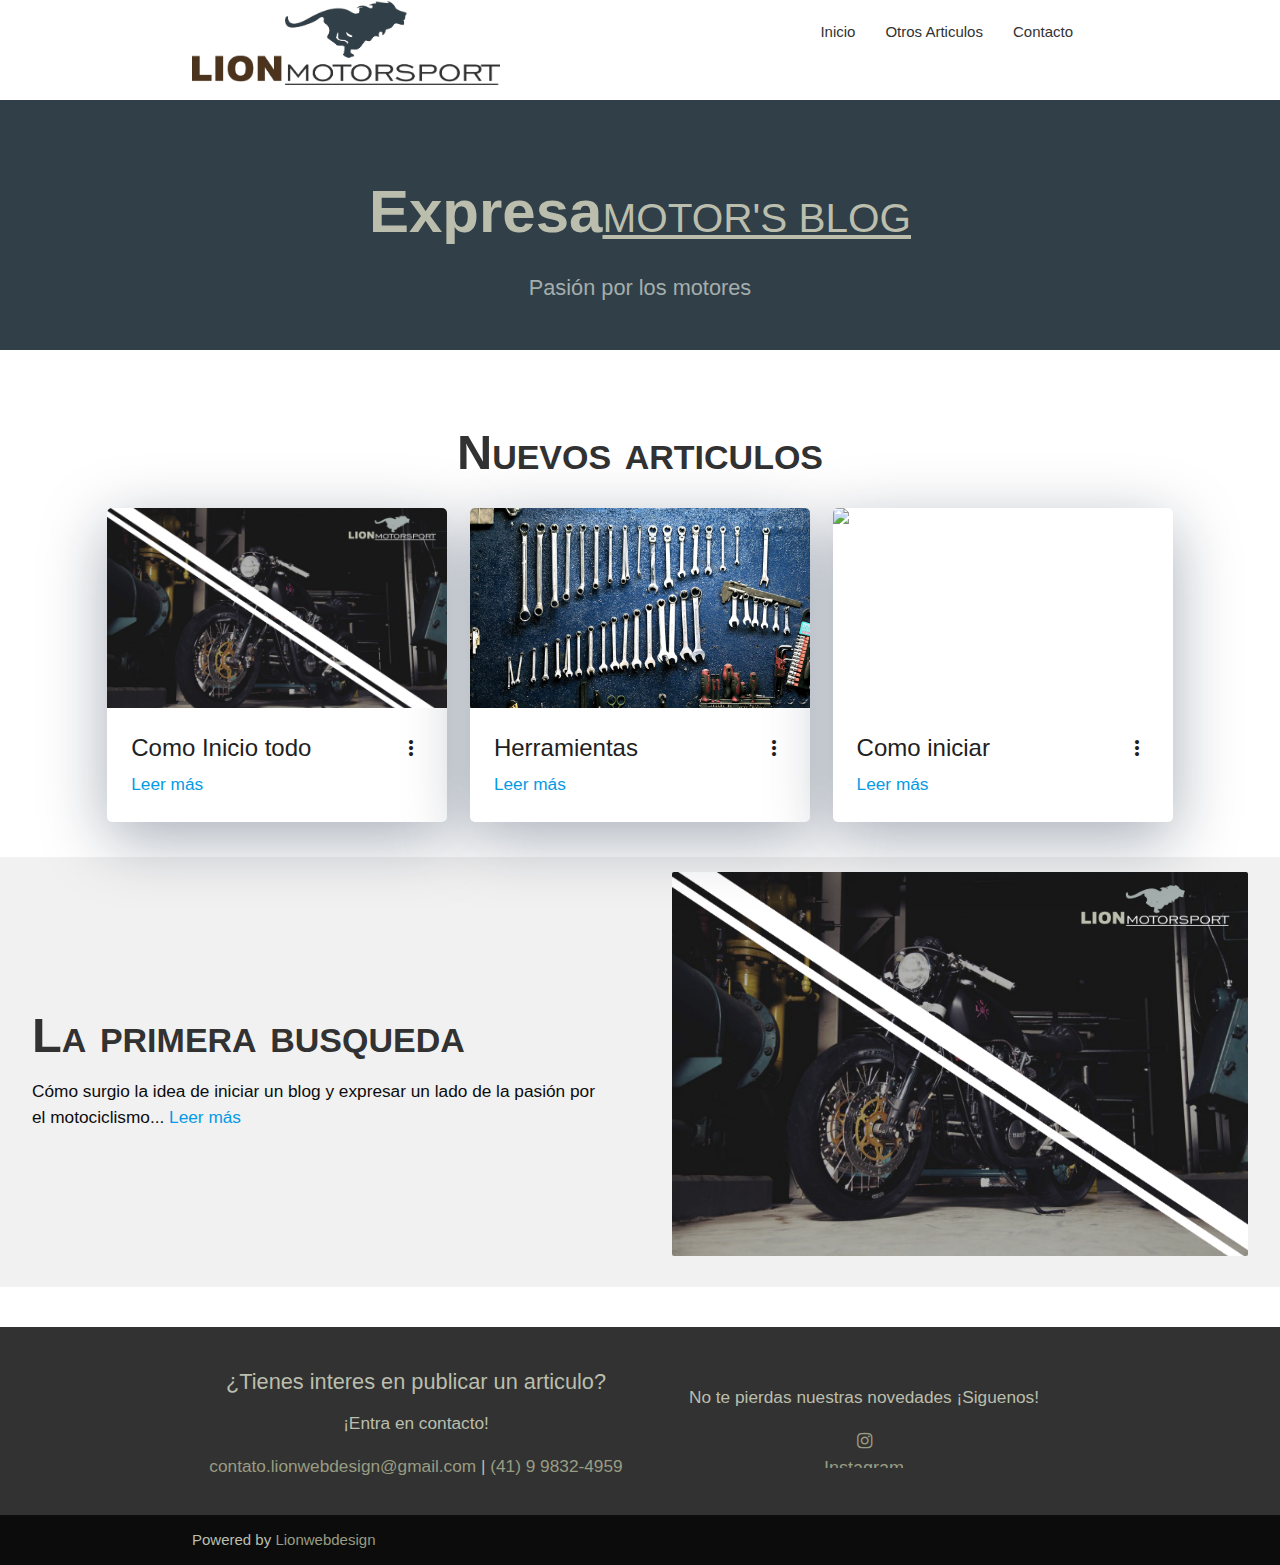
==== index.html @ 32d815eb "Primer articulo publicado" ====
<!DOCTYPE html>
<html lang="es">

<head>
  <meta charset="UTF-8">
  <meta name="viewport" content="width=device-width, initial-scale=1.0">
  <title>Lionmotorsport | Lionwedesign</title>
  <!-- Estilo -->
  <link rel="stylesheet" href="./style/style-home.css">
  <!-- Compiled and minified CSS -->
  <link rel="stylesheet" href="https://cdnjs.cloudflare.com/ajax/libs/materialize/1.0.0/css/materialize.min.css">
  <!-- Material Icons -->
  <link href="https://fonts.googleapis.com/icon?family=Material+Icons" rel="stylesheet" />
  <!-- Awesome fonts -->
  <link rel="stylesheet" href="https://cdnjs.cloudflare.com/ajax/libs/font-awesome/4.7.0/css/font-awesome.min.css" />
  <link rel="shortcut icon" href="./media/favicon-2.png" type="image/x-icon">

</head>

<body>
  <header class="navbar-fixed" id="header">
    <nav class="" role="navigation" id="nav-bar">
      <div class="nav-wrapper container">
        <!-- <div class="brand-logo"> -->
        <a class="brand-logo" id="" href="#" class="brand-logo">
          <img src="./media/logo-principal.png" class="img-logo responsive-img" id="header-img" />
        </a>

        <!-- </div> -->

        <!-- ---Desktop navbar--- -->
        <ul class="right hide-on-med-and-down">
          <li>
            <a class="boton-menu" href="./index.html">Inicio</a>
          </li>
          <li>
            <a class="boton-menu" href="./otros-articulos.html">Otros Articulos</a>
          </li>
          <li>
            <a class="boton-menu" href="#contact-us">Contacto</a>
          </li>
        </ul>

        <!-- ---Mobile navbar--- -->
        <ul id="nav-mobile" class="sidenav">
          <li>
            <a href="./index.html">Inicio</a>
          </li>
          <li>
            <a href="./otros-articulos.html">Otros Articulos</a>
          </li>
          <li>
            <a href="#contact-us">Contacto</a>
          </li>
        </ul>
        <a href="#" data-target="nav-mobile" class="sidenav-trigger"><i class="material-icons">menu</i></a>
      </div>
    </nav>
  </header>

  <section class="row entrada-principal">
    <div class="container center">
      <h1 class="titulo">Expresa<span>MOTOR'S BLOG</span></h1>
      <h4 class="texto">Pasión por los motores</h4>
    </div>
  </section>

  <section class="row publicidad">
    <div class="container"></div>
  </section>

  <main>

    <section class="row nuevos-articulos">

      <div class="container center texto-nuevos-articulos">
        <h2 class="titulo">Nuevos articulos</h2>
      </div>

      <div class="articulos-grid container">

        <div class="card-articulo col s12 m4 l4">
          <div class="card">
            <div class="card-image waves-effect waves-block waves-light">
              <img class="activator"
                src="./media/articulo destacado.png">
            </div>
            <div class="card-content">
              <span class="card-title activator grey-text text-darken-4">Como Inicio todo<i
                  class="material-icons right">more_vert</i></span>
              <p><a href="./articulos/la-primera-busqueda.html">Leer más</a></p>
            </div>
            <div class="card-reveal">
              <span class="card-title grey-text text-darken-4">La primera busqueda<i
                  class="material-icons right">close</i></span>
              <p>Cómo surgio la idea de iniciar un blog y expresar un lado de la pasión por el motociclismo</p>
            </div>
          </div>
        </div>

        <div class="card-articulo col s12 m4 l4">
          <div class="card">
            <div class="card-image waves-effect waves-block waves-light">
              <img class="activator" src="./media/set-of-tool-wrench-162553.jpg">
            </div>
            <div class="card-content">
              <span class="card-title activator grey-text text-darken-4">Herramientas<i
                  class="material-icons right">more_vert</i></span>
              <p><a href="#">Leer más</a></p>
            </div>
            <div class="card-reveal">
              <span class="card-title grey-text text-darken-4">Que herramientas utilizar<i
                  class="material-icons right">close</i></span>
              <p>Proximamente</p>
            </div>
          </div>
        </div>

        <div class="card-articulo col s12 m4 l4">
          <div class="card">
            <div class="card-image waves-effect waves-block waves-light">
              <img class="activator" src="./media/cafe-racer-frame-garage-making-1599.jpg">
            </div>
            <div class="card-content">
              <span class="card-title activator grey-text text-darken-4">Como iniciar<i
                  class="material-icons right">more_vert</i></span>
              <p><a href="#">Leer más</a></p>
            </div>
            <div class="card-reveal">
              <span class="card-title grey-text text-darken-4">Como elegir la base ideal<i
                  class="material-icons right">close</i></span>
              <p>Proximamente</p>
            </div>
          </div>
        </div>
      </div>
    </section>

    <section class="row articulos-destaque">

      <!-- <div class="texto-articulos-destaque container center">
          <h2 class="titulo">Articulos destacados</h2>
          <h4 class="texto">Etiam varius metus lacus, nec feugiat turpis ornare ut</h4>
        </div> -->

      <div class="articulos-destaque-grid">

        <div class="articulo-destacado">
          <div class="texto-articulo-destacado">
            <h4 class="titulo">La primera busqueda</h4>
            <p class="texto">Cómo surgio la idea de iniciar un blog y expresar un lado de la pasión por el motociclismo... <a href="./articulos/la-primera-busqueda.html">Leer más</a></p>
          </div>
          <div class="img-articulo-destacado">
            <img class="responsive-img" src="./media/articulo destacado.png" alt="">
          </div>
        </div>

        <!-- <div class="articulo-destacado">
          <div class="img-articulo-destacado hide-on-med-and-down">
            <img class="responsive-img" src="./media/cafe-racer-frame-garage-making-1599.jpg" alt="">
          </div>
          <div class="texto-articulo-destacado">
            <h4 class="titulo">Nam scelerisque, velit vitae facilisis elementum</h4>
            <p class="texto">Aliquam aliquet, risus vitae molestie gravida, turpis tortor consectetur turpis, vitae
              blandit dui libero non mauris... <a href="">Leer más</a></p>
          </div>
          <div class="img-articulo-destacado hide-on-large-only">
            <img class="responsive-img" src="./media/cafe-racer-frame-garage-making-1599.jpg" alt="">
          </div>
        </div> -->
      </div>
    </section>

  </main>

  <section class="row publicidad">
    <div class="container"></div>
  </section>

  <footer class="page-footer teal">
    <div class="container">
      <div class="row" id="contact-us">
        <div class="center">
          <div class="contactanos">
            <h4 class="">¿Tienes interes en publicar un articulo?</h4>
            <p>¡Entra en contacto!</p>
            <ul>
              <li>
                <p><a href="mailto:contacto.lionwebdesign@gmail.com">contato.lionwebdesign@gmail.com</a> | <a href="https://wa.me/5541998324959?text=Ol%C3%A1!"
                    target="_blanck">(41) 9 9832-4959</a></p>
              </li>
            </ul>
          </div>
          <div class="container center links-contacto">
            <!-- <h4 class="">No te pierdas nuestras novedades</h4> -->
            <p>No te pierdas nuestras novedades ¡Siguenos!</p>
            <ul>
              <li><a id="profile-link" href="https://www.instagram.com/expresa.mb/" target="_blank"
                  class=" contact-details"><i class="fa fa-instagram"></i> Instagram</a></li>
            </ul>
          </div>
        </div>

      </div>
    </div>
    <div class="footer-copyright">
      <div class="container">
        Powered by <a class="" href="#">Lionwebdesign</a>
      </div>
    </div>
  </footer>

  <!-- Jqrery     -->
  <script src="https://ajax.googleapis.com/ajax/libs/jquery/3.5.1/jquery.min.js"></script>
  <!-- Compiled and minified JavaScript -->
  <script src="https://cdnjs.cloudflare.com/ajax/libs/materialize/1.0.0/js/materialize.min.js"></script>
  <!-- js  -->
  <script src="./js/js-home.js"></script>
  <!-- Google AdSense -->
  <script data-ad-client="ca-pub-8353996584209904" async
    src="https://pagead2.googlesyndication.com/pagead/js/adsbygoogle.js"></script>

</body>

</html>
---- style/style-home.css ----
.titulo {
  color: #323232;
}

.texto {
  color: #0c0c0c;
}

h1 {
  font-size: 2.85rem !important;
}

h2 {
  font-size: 2rem !important;
}

h3 {
  font-size: 1.65rem !important;
}

h4 {
  font-size: 1.45rem !important;
}

p {
  font-size: 1.15rem !important;
}

@media (max-width: 600px) {
  h1 {
    font-size: 1.8rem !important;
  }
  h2 {
    font-size: 1.8rem !important;
  }
  h3 {
    font-size: 1.5rem !important;
  }
  h4 {
    font-size: 1.25rem !important;
  }
  p {
    font-size: 1rem !important;
  }
}

body {
  display: -webkit-box;
  display: -ms-flexbox;
  display: flex;
  min-height: 100vh;
  -webkit-box-orient: vertical;
  -webkit-box-direction: normal;
      -ms-flex-direction: column;
          flex-direction: column;
}

body .navbar-fixed {
  position: relative;
  height: 100px;
  z-index: 998;
}

body .navbar-fixed nav {
  background-color: white;
  -webkit-box-shadow: none;
          box-shadow: none;
  height: 100px;
}

body .navbar-fixed nav a.brand-logo {
  max-width: 308px;
  height: auto;
}

body .navbar-fixed nav a.brand-logo img.img-logo {
  max-height: 100%;
}

body .navbar-fixed nav ul li a {
  color: #323232;
}

body .navbar-fixed nav ul li a:hover {
  color: #313f48;
  background-color: unset;
}

body .navbar-fixed nav .sidenav-trigger {
  color: #323232 !important;
  float: right;
}

body .navbar-fixed nav .sidenav {
  background-color: #f1f1f1 !important;
}

body .entrada-principal {
  background-color: #313f48;
  display: -webkit-box;
  display: -ms-flexbox;
  display: flex;
  -webkit-box-align: center;
      -ms-flex-align: center;
          align-items: center;
  height: 250px;
  width: 100%;
}

body .entrada-principal div.container .titulo {
  color: #bbbead;
  font-weight: 800;
  font-size: 4rem !important;
}

body .entrada-principal div.container .titulo span {
  font-size: 0.675em;
  font-weight: normal;
  text-decoration: underline;
}

@media screen and (max-width: 600px) {
  body .entrada-principal div.container .titulo {
    font-size: 2.5rem !important;
  }
}

body .entrada-principal div.container .texto {
  color: #a4aead;
}

@media screen and (max-width: 600px) {
  body .entrada-principal div.container .texto {
    font-size: 1rem !important;
  }
}

body main {
  -webkit-box-flex: 1;
      -ms-flex: 1 0 auto;
          flex: 1 0 auto;
  max-width: 1920px;
  margin: auto !important;
}

body main .nuevos-articulos .texto-nuevos-articulos .titulo {
  font-weight: bold;
  font-size: 3.25rem !important;
  font-variant: small-caps;
}

@media screen and (max-width: 600px) {
  body main .nuevos-articulos .texto-nuevos-articulos .titulo {
    font-size: 2rem !important;
  }
}

body main .nuevos-articulos .articulos-grid {
  display: -webkit-box;
  display: -ms-flexbox;
  display: flex;
  width: 85%;
  margin: auto;
}

body main .nuevos-articulos .articulos-grid .card-articulo {
  width: 33.33%;
  margin: auto;
}

body main .nuevos-articulos .articulos-grid .card-articulo .card {
  border-radius: 5px;
  -webkit-box-shadow: 0 17px 65px 0 rgba(5, 24, 51, 0.35);
          box-shadow: 0 17px 65px 0 rgba(5, 24, 51, 0.35);
}

body main .nuevos-articulos .articulos-grid .card-articulo .card .card-image {
  height: 200px;
  width: auto;
  border-radius: 5px 5px 0 0;
}

body main .nuevos-articulos .articulos-grid .card-articulo .card .card-image img {
  min-height: -webkit-fill-available;
}

@media screen and (max-width: 992px) {
  body main .nuevos-articulos .articulos-grid .card-articulo {
    width: 90%;
    margin: auto;
  }
  body main .nuevos-articulos .articulos-grid .card-articulo .card .card-image {
    height: 275px;
    width: auto;
  }
  body main .nuevos-articulos .articulos-grid .card-articulo .card .card-image img {
    min-height: -webkit-fill-available;
  }
}

@media screen and (max-width: 992px) {
  body main .nuevos-articulos .articulos-grid {
    -webkit-box-orient: vertical;
    -webkit-box-direction: normal;
        -ms-flex-direction: column;
            flex-direction: column;
  }
}

body main .articulos-destaque {
  background-color: #f1f1f1;
  padding-top: 15px;
}

body main .articulos-destaque .texto-articulos-destaque {
  margin-bottom: 45px;
}

body main .articulos-destaque .articulos-destaque-grid .articulo-destacado {
  display: -webkit-box;
  display: -ms-flexbox;
  display: flex;
  margin-bottom: 25px;
}

body main .articulos-destaque .articulos-destaque-grid .articulo-destacado .texto-articulo-destacado {
  width: 45%;
  margin: auto;
}

body main .articulos-destaque .articulos-destaque-grid .articulo-destacado .texto-articulo-destacado .titulo {
  font-weight: bold;
  font-size: 3.25rem !important;
  font-variant: small-caps;
}

body main .articulos-destaque .articulos-destaque-grid .articulo-destacado .img-articulo-destacado {
  width: 45%;
  margin: auto;
}

body main .articulos-destaque .articulos-destaque-grid .articulo-destacado .img-articulo-destacado img {
  border-radius: 2px;
}

@media screen and (max-width: 992px) {
  body main .articulos-destaque .articulos-destaque-grid .articulo-destacado {
    -webkit-box-orient: vertical;
    -webkit-box-direction: normal;
        -ms-flex-direction: column;
            flex-direction: column;
  }
  body main .articulos-destaque .articulos-destaque-grid .articulo-destacado .texto-articulo-destacado {
    width: 95%;
    margin: auto;
  }
  body main .articulos-destaque .articulos-destaque-grid .articulo-destacado .img-articulo-destacado {
    width: 95%;
    margin: auto;
  }
}

body .page-footer {
  background-color: #323232 !important;
  color: #bbbead !important;
}

body .page-footer .container .row .center {
  display: -webkit-box;
  display: -ms-flexbox;
  display: flex;
  -webkit-box-align: center;
      -ms-flex-align: center;
          align-items: center;
}

body .page-footer .container .row .center .contactanos {
  width: 50%;
}

body .page-footer .container .row .center .contactanos ul li p {
  color: #bbbead !important;
  margin-top: 5px;
  margin-bottom: 5px;
}

body .page-footer .container .row .center .contactanos ul li p a {
  color: #989c82 !important;
}

body .page-footer .container .row .center .contactanos ul li p a:hover {
  color: #dee0d8 !important;
}

body .page-footer .container .row .center .links-contacto {
  width: 50%;
  height: 85%;
  display: -webkit-box;
  display: -ms-flexbox;
  display: flex;
  -webkit-box-orient: vertical;
  -webkit-box-direction: normal;
      -ms-flex-direction: column;
          flex-direction: column;
  -webkit-box-align: center;
      -ms-flex-align: center;
          align-items: center;
  -ms-flex-pack: distribute;
      justify-content: space-around;
}

body .page-footer .container .row .center .links-contacto ul {
  margin: 0px;
}

body .page-footer .container .row .center .links-contacto ul li {
  display: inline-block;
  height: 40px;
  width: 100px;
  position: relative;
  overflow: hidden;
}

body .page-footer .container .row .center .links-contacto ul li a {
  font-size: 1.2rem;
  color: #989c82 !important;
}

body .page-footer .container .row .center .links-contacto ul li a:hover {
  color: #dee0d8 !important;
}

@media screen and (max-width: 992px) {
  body .page-footer .container .row .center {
    -webkit-box-orient: vertical;
    -webkit-box-direction: normal;
        -ms-flex-direction: column;
            flex-direction: column;
  }
}

body .page-footer .footer-copyright {
  background-color: #0c0c0c !important;
  color: #bbbead !important;
}

body .page-footer .footer-copyright div a {
  color: #989c82 !important;
}
/*# sourceMappingURL=style-home.css.map */
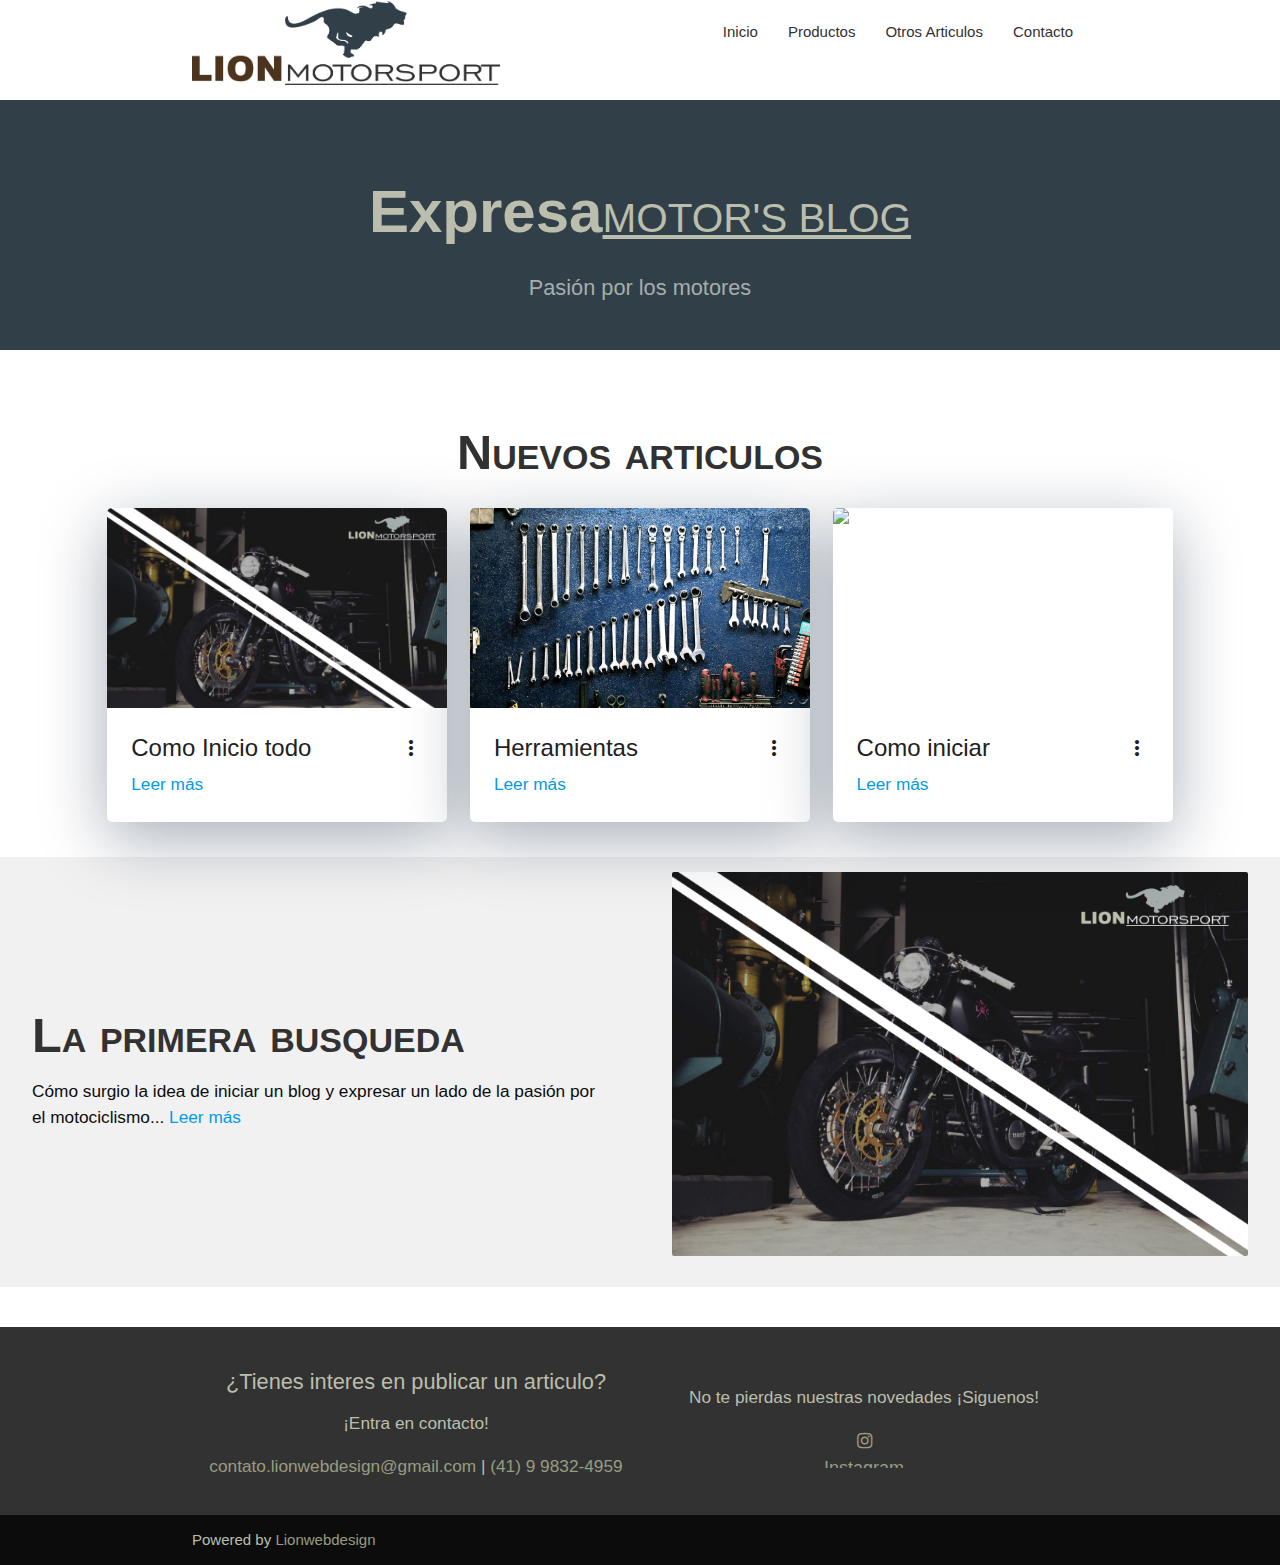
==== commit efb77264: "Creación de pagina de productos y corrección de header para incluirla" ====
--- a/index.html
+++ b/index.html
@@ -34,6 +34,9 @@
             <a class="boton-menu" href="./index.html">Inicio</a>
           </li>
           <li>
+            <a class="boton-menu" href="./productos.html">Productos</a>
+          </li>
+          <li>
             <a class="boton-menu" href="./otros-articulos.html">Otros Articulos</a>
           </li>
           <li>
@@ -45,6 +48,9 @@
         <ul id="nav-mobile" class="sidenav">
           <li>
             <a href="./index.html">Inicio</a>
+          </li>
+          <li>
+            <a class="boton-menu" href="./productos.html">Productos</a>
           </li>
           <li>
             <a href="./otros-articulos.html">Otros Articulos</a>
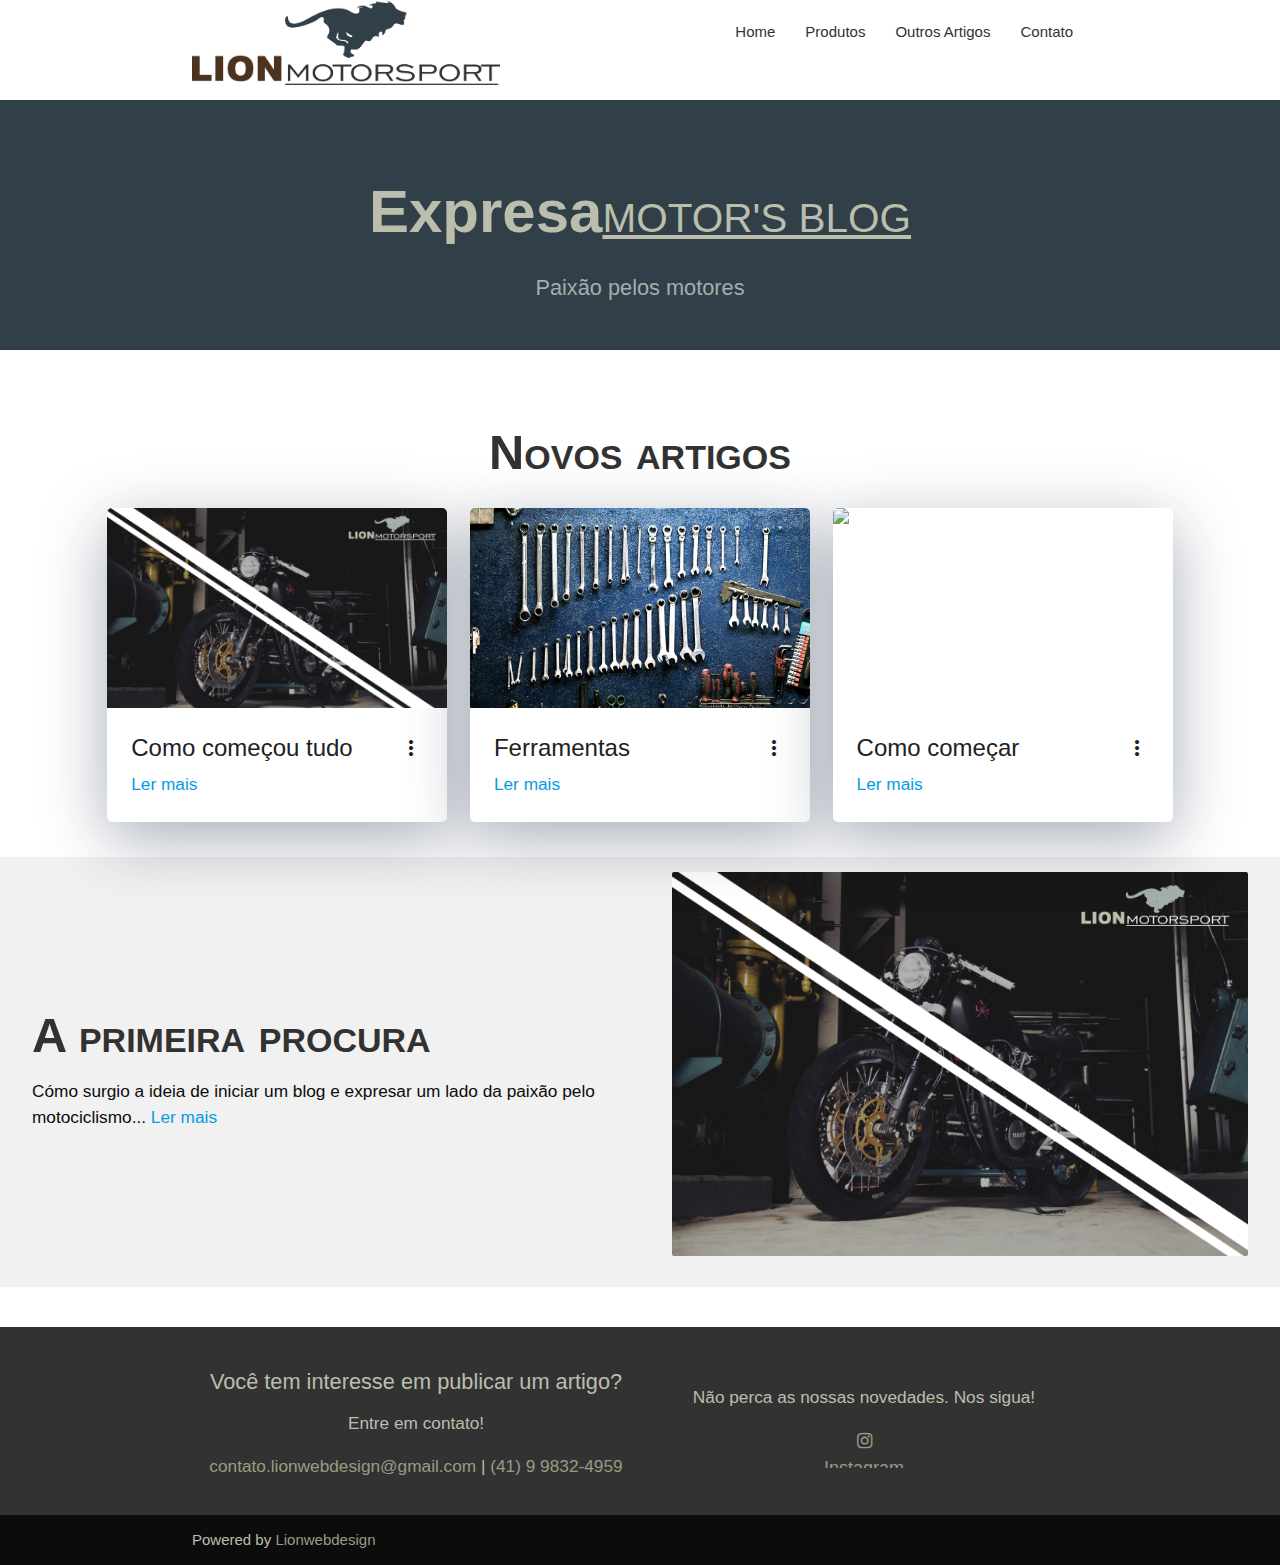
==== commit 697febf2: "Corrección de idioma index.html" ====
--- a/index.html
+++ b/index.html
@@ -1,12 +1,12 @@
 <!DOCTYPE html>
-<html lang="es">
+<html lang="pt">
 
 <head>
   <meta charset="UTF-8">
   <meta name="viewport" content="width=device-width, initial-scale=1.0">
   <title>Lionmotorsport | Lionwedesign</title>
-  <!-- Estilo -->
-  <link rel="stylesheet" href="./style/style-home.css">
+  <!-- Estilo general -->
+  <link rel="stylesheet" href="./style-home/style-home.css">
   <!-- Compiled and minified CSS -->
   <link rel="stylesheet" href="https://cdnjs.cloudflare.com/ajax/libs/materialize/1.0.0/css/materialize.min.css">
   <!-- Material Icons -->
@@ -31,32 +31,32 @@
         <!-- ---Desktop navbar--- -->
         <ul class="right hide-on-med-and-down">
           <li>
-            <a class="boton-menu" href="./index.html">Inicio</a>
-          </li>
-          <li>
-            <a class="boton-menu" href="./productos.html">Productos</a>
-          </li>
-          <li>
-            <a class="boton-menu" href="./otros-articulos.html">Otros Articulos</a>
-          </li>
-          <li>
-            <a class="boton-menu" href="#contact-us">Contacto</a>
+            <a class="boton-menu" href="./index.html">Home</a>
+          </li>
+          <li>
+            <a class="boton-menu" href="./productos.html">Produtos</a>
+          </li>
+          <li>
+            <a class="boton-menu" href="./otros-articulos.html">Outros Artigos</a>
+          </li>
+          <li>
+            <a class="boton-menu" href="#contact-us">Contato</a>
           </li>
         </ul>
 
         <!-- ---Mobile navbar--- -->
         <ul id="nav-mobile" class="sidenav">
           <li>
-            <a href="./index.html">Inicio</a>
-          </li>
-          <li>
-            <a class="boton-menu" href="./productos.html">Productos</a>
-          </li>
-          <li>
-            <a href="./otros-articulos.html">Otros Articulos</a>
-          </li>
-          <li>
-            <a href="#contact-us">Contacto</a>
+            <a href="./index.html">Home</a>
+          </li>
+          <li>
+            <a href="./productos.html">Produtos</a>
+          </li>
+          <li>
+            <a href="./otros-articulos.html">Outros Artigos</a>
+          </li>
+          <li>
+            <a href="#contact-us">Contato</a>
           </li>
         </ul>
         <a href="#" data-target="nav-mobile" class="sidenav-trigger"><i class="material-icons">menu</i></a>
@@ -67,7 +67,7 @@
   <section class="row entrada-principal">
     <div class="container center">
       <h1 class="titulo">Expresa<span>MOTOR'S BLOG</span></h1>
-      <h4 class="texto">Pasión por los motores</h4>
+      <h4 class="texto">Paixão pelos motores</h4>
     </div>
   </section>
 
@@ -80,7 +80,7 @@
     <section class="row nuevos-articulos">
 
       <div class="container center texto-nuevos-articulos">
-        <h2 class="titulo">Nuevos articulos</h2>
+        <h2 class="titulo">Novos artigos</h2>
       </div>
 
       <div class="articulos-grid container">
@@ -92,14 +92,14 @@
                 src="./media/articulo destacado.png">
             </div>
             <div class="card-content">
-              <span class="card-title activator grey-text text-darken-4">Como Inicio todo<i
+              <span class="card-title activator grey-text text-darken-4">Como começou tudo<i
                   class="material-icons right">more_vert</i></span>
-              <p><a href="./articulos/la-primera-busqueda.html">Leer más</a></p>
+              <p><a href="./articulos/la-primera-busqueda.html">Ler mais</a></p>
             </div>
             <div class="card-reveal">
-              <span class="card-title grey-text text-darken-4">La primera busqueda<i
+              <span class="card-title grey-text text-darken-4">A primeira procura<i
                   class="material-icons right">close</i></span>
-              <p>Cómo surgio la idea de iniciar un blog y expresar un lado de la pasión por el motociclismo</p>
+              <p>Cómo surgio a ideia de iniciar um blog e expresar um lado da paixão pelo motociclismo</p>
             </div>
           </div>
         </div>
@@ -110,12 +110,12 @@
               <img class="activator" src="./media/set-of-tool-wrench-162553.jpg">
             </div>
             <div class="card-content">
-              <span class="card-title activator grey-text text-darken-4">Herramientas<i
+              <span class="card-title activator grey-text text-darken-4">Ferramentas<i
                   class="material-icons right">more_vert</i></span>
-              <p><a href="#">Leer más</a></p>
+              <p><a href="#">Ler mais</a></p>
             </div>
             <div class="card-reveal">
-              <span class="card-title grey-text text-darken-4">Que herramientas utilizar<i
+              <span class="card-title grey-text text-darken-4">Que ferramentas utilizar<i
                   class="material-icons right">close</i></span>
               <p>Proximamente</p>
             </div>
@@ -128,12 +128,12 @@
               <img class="activator" src="./media/cafe-racer-frame-garage-making-1599.jpg">
             </div>
             <div class="card-content">
-              <span class="card-title activator grey-text text-darken-4">Como iniciar<i
+              <span class="card-title activator grey-text text-darken-4">Como começar<i
                   class="material-icons right">more_vert</i></span>
-              <p><a href="#">Leer más</a></p>
+              <p><a href="#">Ler mais</a></p>
             </div>
             <div class="card-reveal">
-              <span class="card-title grey-text text-darken-4">Como elegir la base ideal<i
+              <span class="card-title grey-text text-darken-4">Como escolher a base ideal<i
                   class="material-icons right">close</i></span>
               <p>Proximamente</p>
             </div>
@@ -153,8 +153,8 @@
 
         <div class="articulo-destacado">
           <div class="texto-articulo-destacado">
-            <h4 class="titulo">La primera busqueda</h4>
-            <p class="texto">Cómo surgio la idea de iniciar un blog y expresar un lado de la pasión por el motociclismo... <a href="./articulos/la-primera-busqueda.html">Leer más</a></p>
+            <h4 class="titulo">A primeira procura</h4>
+            <p class="texto">Cómo surgio a ideia de iniciar um blog e expresar um lado da paixão pelo motociclismo... <a href="./articulos/la-primera-busqueda.html">Ler mais</a></p>
           </div>
           <div class="img-articulo-destacado">
             <img class="responsive-img" src="./media/articulo destacado.png" alt="">
@@ -188,8 +188,8 @@
       <div class="row" id="contact-us">
         <div class="center">
           <div class="contactanos">
-            <h4 class="">¿Tienes interes en publicar un articulo?</h4>
-            <p>¡Entra en contacto!</p>
+            <h4 class="">Você tem interesse em publicar um artigo?</h4>
+            <p>Entre em contato!</p>
             <ul>
               <li>
                 <p><a href="mailto:contacto.lionwebdesign@gmail.com">contato.lionwebdesign@gmail.com</a> | <a href="https://wa.me/5541998324959?text=Ol%C3%A1!"
@@ -199,7 +199,7 @@
           </div>
           <div class="container center links-contacto">
             <!-- <h4 class="">No te pierdas nuestras novedades</h4> -->
-            <p>No te pierdas nuestras novedades ¡Siguenos!</p>
+            <p>Não perca as nossas novedades. Nos sigua!</p>
             <ul>
               <li><a id="profile-link" href="https://www.instagram.com/expresa.mb/" target="_blank"
                   class=" contact-details"><i class="fa fa-instagram"></i> Instagram</a></li>
--- a/style-home/style-home.css
+++ b/style-home/style-home.css
@@ -0,0 +1,350 @@
+.titulo {
+  color: #323232;
+}
+
+.texto {
+  color: #0c0c0c;
+}
+
+h1 {
+  font-size: 2.85rem !important;
+}
+
+h2 {
+  font-size: 2rem !important;
+}
+
+h3 {
+  font-size: 1.65rem !important;
+}
+
+h4 {
+  font-size: 1.45rem !important;
+}
+
+p {
+  font-size: 1.15rem !important;
+}
+
+@media (max-width: 600px) {
+  h1 {
+    font-size: 1.8rem !important;
+  }
+  h2 {
+    font-size: 1.8rem !important;
+  }
+  h3 {
+    font-size: 1.5rem !important;
+  }
+  h4 {
+    font-size: 1.25rem !important;
+  }
+  p {
+    font-size: 1rem !important;
+  }
+}
+
+body {
+  display: -webkit-box;
+  display: -ms-flexbox;
+  display: flex;
+  min-height: 100vh;
+  -webkit-box-orient: vertical;
+  -webkit-box-direction: normal;
+      -ms-flex-direction: column;
+          flex-direction: column;
+}
+
+body .navbar-fixed {
+  position: relative;
+  height: 100px;
+  z-index: 998;
+}
+
+body .navbar-fixed nav {
+  background-color: white;
+  -webkit-box-shadow: none;
+          box-shadow: none;
+  height: 100px;
+}
+
+body .navbar-fixed nav a.brand-logo {
+  max-width: 308px;
+  height: auto;
+}
+
+body .navbar-fixed nav a.brand-logo img.img-logo {
+  max-height: 100%;
+}
+
+body .navbar-fixed nav ul li a {
+  color: #323232;
+}
+
+body .navbar-fixed nav ul li a:hover {
+  color: #313f48;
+  background-color: unset;
+}
+
+body .navbar-fixed nav .sidenav-trigger {
+  color: #323232 !important;
+  float: right;
+}
+
+body .navbar-fixed nav .sidenav {
+  background-color: #f1f1f1 !important;
+}
+
+body .entrada-principal {
+  background-color: #313f48;
+  display: -webkit-box;
+  display: -ms-flexbox;
+  display: flex;
+  -webkit-box-align: center;
+      -ms-flex-align: center;
+          align-items: center;
+  height: 250px;
+  width: 100%;
+}
+
+body .entrada-principal div.container .titulo {
+  color: #bbbead;
+  font-weight: 800;
+  font-size: 4rem !important;
+}
+
+body .entrada-principal div.container .titulo span {
+  font-size: 0.675em;
+  font-weight: normal;
+  text-decoration: underline;
+}
+
+@media screen and (max-width: 600px) {
+  body .entrada-principal div.container .titulo {
+    font-size: 2.5rem !important;
+  }
+}
+
+body .entrada-principal div.container .texto {
+  color: #a4aead;
+}
+
+@media screen and (max-width: 600px) {
+  body .entrada-principal div.container .texto {
+    font-size: 1rem !important;
+  }
+}
+
+body main {
+  -webkit-box-flex: 1;
+      -ms-flex: 1 0 auto;
+          flex: 1 0 auto;
+  max-width: 1920px;
+  margin: auto !important;
+}
+
+body main .nuevos-articulos .texto-nuevos-articulos .titulo {
+  font-weight: bold;
+  font-size: 3.25rem !important;
+  font-variant: small-caps;
+}
+
+@media screen and (max-width: 600px) {
+  body main .nuevos-articulos .texto-nuevos-articulos .titulo {
+    font-size: 2rem !important;
+  }
+}
+
+body main .nuevos-articulos .articulos-grid {
+  display: -webkit-box;
+  display: -ms-flexbox;
+  display: flex;
+  width: 85%;
+  margin: auto;
+}
+
+body main .nuevos-articulos .articulos-grid .card-articulo {
+  width: 33.33%;
+  margin: auto;
+}
+
+body main .nuevos-articulos .articulos-grid .card-articulo .card {
+  border-radius: 5px;
+  -webkit-box-shadow: 0 17px 65px 0 rgba(5, 24, 51, 0.35);
+          box-shadow: 0 17px 65px 0 rgba(5, 24, 51, 0.35);
+}
+
+body main .nuevos-articulos .articulos-grid .card-articulo .card .card-image {
+  height: 200px;
+  width: auto;
+  border-radius: 5px 5px 0 0;
+}
+
+body main .nuevos-articulos .articulos-grid .card-articulo .card .card-image img {
+  min-height: -webkit-fill-available;
+}
+
+@media screen and (max-width: 992px) {
+  body main .nuevos-articulos .articulos-grid .card-articulo {
+    width: 90%;
+    margin: auto;
+  }
+  body main .nuevos-articulos .articulos-grid .card-articulo .card .card-image {
+    height: 275px;
+    width: auto;
+  }
+  body main .nuevos-articulos .articulos-grid .card-articulo .card .card-image img {
+    min-height: -webkit-fill-available;
+  }
+}
+
+@media screen and (max-width: 992px) {
+  body main .nuevos-articulos .articulos-grid {
+    -webkit-box-orient: vertical;
+    -webkit-box-direction: normal;
+        -ms-flex-direction: column;
+            flex-direction: column;
+  }
+}
+
+body main .articulos-destaque {
+  background-color: #f1f1f1;
+  padding-top: 15px;
+}
+
+body main .articulos-destaque .texto-articulos-destaque {
+  margin-bottom: 45px;
+}
+
+body main .articulos-destaque .articulos-destaque-grid .articulo-destacado {
+  display: -webkit-box;
+  display: -ms-flexbox;
+  display: flex;
+  margin-bottom: 25px;
+}
+
+body main .articulos-destaque .articulos-destaque-grid .articulo-destacado .texto-articulo-destacado {
+  width: 45%;
+  margin: auto;
+}
+
+body main .articulos-destaque .articulos-destaque-grid .articulo-destacado .texto-articulo-destacado .titulo {
+  font-weight: bold;
+  font-size: 3.25rem !important;
+  font-variant: small-caps;
+}
+
+body main .articulos-destaque .articulos-destaque-grid .articulo-destacado .img-articulo-destacado {
+  width: 45%;
+  margin: auto;
+}
+
+body main .articulos-destaque .articulos-destaque-grid .articulo-destacado .img-articulo-destacado img {
+  border-radius: 2px;
+}
+
+@media screen and (max-width: 992px) {
+  body main .articulos-destaque .articulos-destaque-grid .articulo-destacado {
+    -webkit-box-orient: vertical;
+    -webkit-box-direction: normal;
+        -ms-flex-direction: column;
+            flex-direction: column;
+  }
+  body main .articulos-destaque .articulos-destaque-grid .articulo-destacado .texto-articulo-destacado {
+    width: 95%;
+    margin: auto;
+  }
+  body main .articulos-destaque .articulos-destaque-grid .articulo-destacado .img-articulo-destacado {
+    width: 95%;
+    margin: auto;
+  }
+}
+
+body .page-footer {
+  background-color: #323232 !important;
+  color: #bbbead !important;
+}
+
+body .page-footer .container .row .center {
+  display: -webkit-box;
+  display: -ms-flexbox;
+  display: flex;
+  -webkit-box-align: center;
+      -ms-flex-align: center;
+          align-items: center;
+}
+
+body .page-footer .container .row .center .contactanos {
+  width: 50%;
+}
+
+body .page-footer .container .row .center .contactanos ul li p {
+  color: #bbbead !important;
+  margin-top: 5px;
+  margin-bottom: 5px;
+}
+
+body .page-footer .container .row .center .contactanos ul li p a {
+  color: #989c82 !important;
+}
+
+body .page-footer .container .row .center .contactanos ul li p a:hover {
+  color: #dee0d8 !important;
+}
+
+body .page-footer .container .row .center .links-contacto {
+  width: 50%;
+  height: 85%;
+  display: -webkit-box;
+  display: -ms-flexbox;
+  display: flex;
+  -webkit-box-orient: vertical;
+  -webkit-box-direction: normal;
+      -ms-flex-direction: column;
+          flex-direction: column;
+  -webkit-box-align: center;
+      -ms-flex-align: center;
+          align-items: center;
+  -ms-flex-pack: distribute;
+      justify-content: space-around;
+}
+
+body .page-footer .container .row .center .links-contacto ul {
+  margin: 0px;
+}
+
+body .page-footer .container .row .center .links-contacto ul li {
+  display: inline-block;
+  height: 40px;
+  width: 100px;
+  position: relative;
+  overflow: hidden;
+}
+
+body .page-footer .container .row .center .links-contacto ul li a {
+  font-size: 1.2rem;
+  color: #989c82 !important;
+}
+
+body .page-footer .container .row .center .links-contacto ul li a:hover {
+  color: #dee0d8 !important;
+}
+
+@media screen and (max-width: 992px) {
+  body .page-footer .container .row .center {
+    -webkit-box-orient: vertical;
+    -webkit-box-direction: normal;
+        -ms-flex-direction: column;
+            flex-direction: column;
+  }
+}
+
+body .page-footer .footer-copyright {
+  background-color: #0c0c0c !important;
+  color: #bbbead !important;
+}
+
+body .page-footer .footer-copyright div a {
+  color: #989c82 !important;
+}
+/*# sourceMappingURL=style-home.css.map */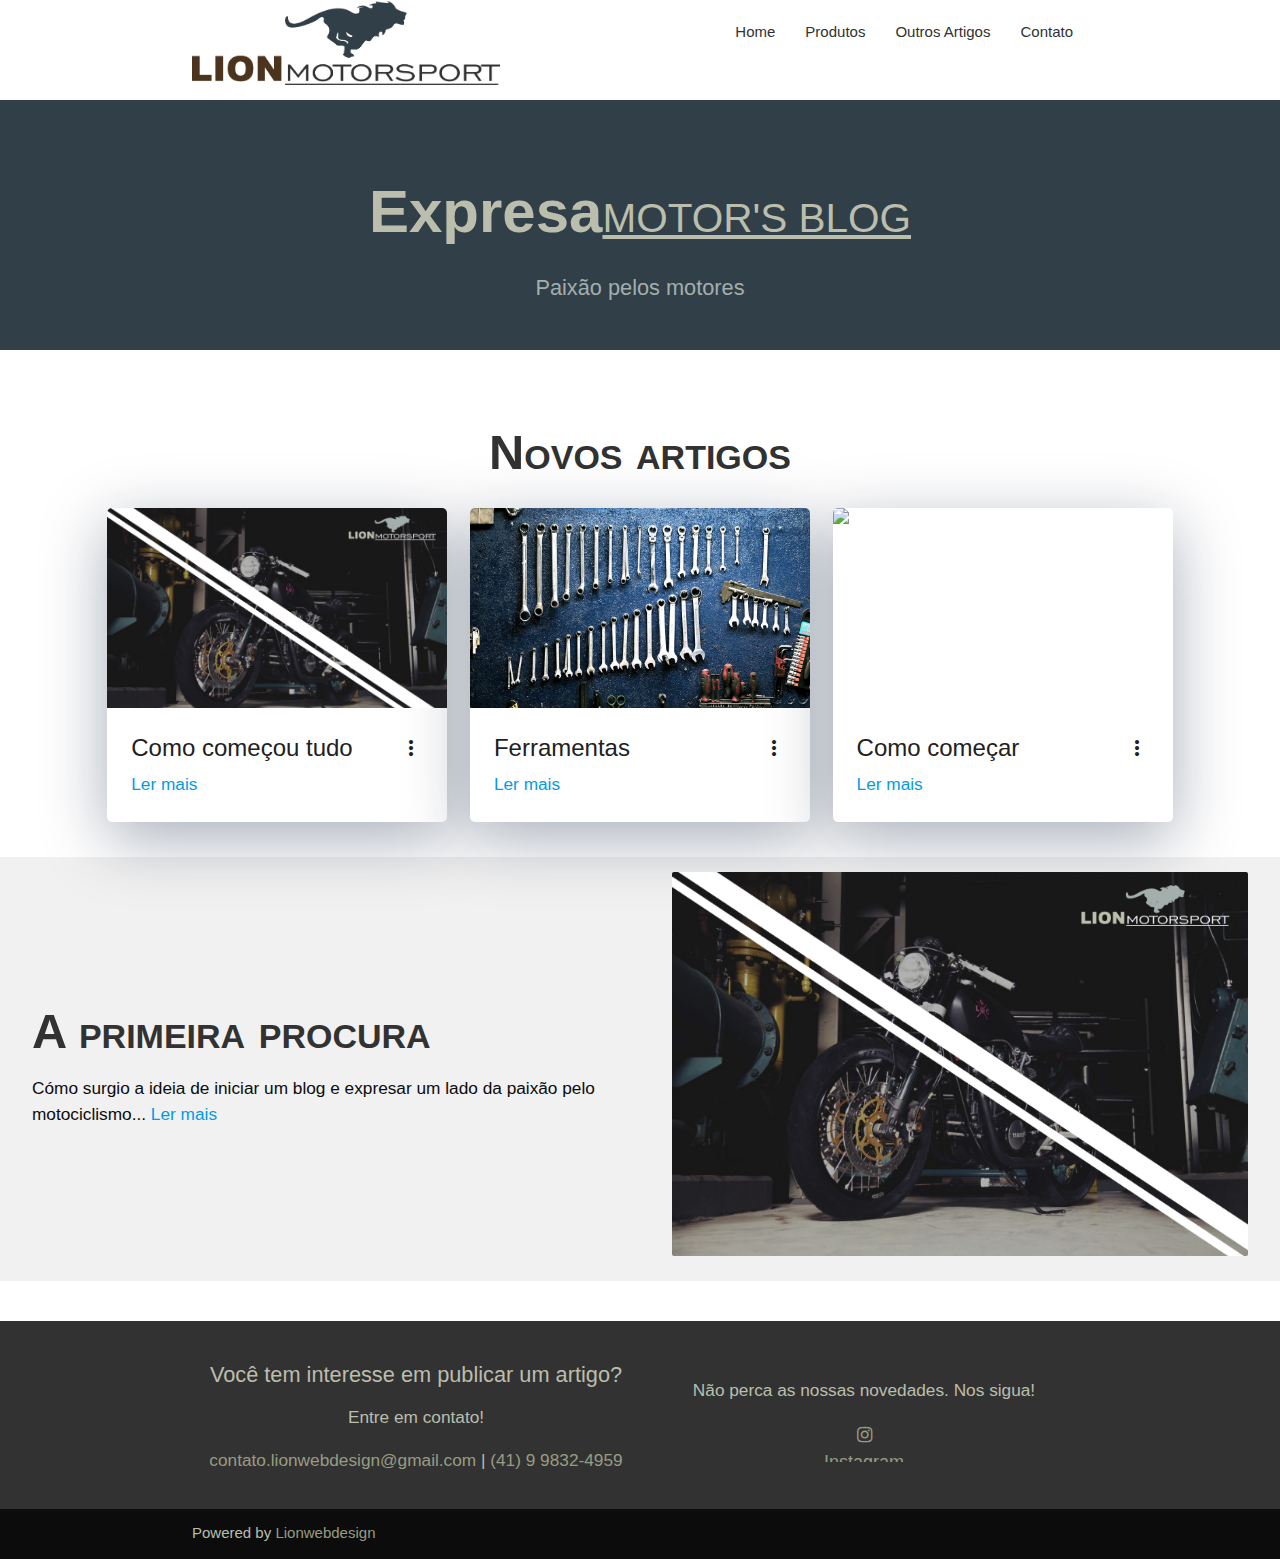
==== commit a76e1bd6: "Se agrego la clase materialboxed en las imagenes del articulo y home" ====
--- a/index.html
+++ b/index.html
@@ -34,7 +34,15 @@
             <a class="boton-menu" href="./index.html">Home</a>
           </li>
           <li>
-            <a class="boton-menu" href="./productos.html">Produtos</a>
+            <!-- Dropdown Trigger -->
+            <a class='dropdown-trigger' href='#' data-target='dropdown1'>Produtos</a>
+
+            <!-- Dropdown Structure -->
+            <ul id='dropdown1' class='dropdown-content'>
+              <li><a href="./productos.html">Todos os produtos</a></li>
+              <li><a href="#!">Ferramentas</a></li>
+              <li><a href="#!">Peças e Acessórios</a></li>
+            </ul>
           </li>
           <li>
             <a class="boton-menu" href="./otros-articulos.html">Outros Artigos</a>
@@ -50,7 +58,15 @@
             <a href="./index.html">Home</a>
           </li>
           <li>
-            <a href="./productos.html">Produtos</a>
+            <!-- Dropdown Trigger -->
+            <a class='dropdown-trigger' href='#' data-target='dropdown2'>Produtos</a>
+
+            <!-- Dropdown Structure -->
+            <ul id='dropdown2' class='dropdown-content'>
+              <li><a href="./productos.html">Todos os produtos</a></li>
+              <li><a href="#!">Ferramentas</a></li>
+              <li><a href="#!">Peças e Acessórios</a></li>
+            </ul>
           </li>
           <li>
             <a href="./otros-articulos.html">Outros Artigos</a>
@@ -88,8 +104,7 @@
         <div class="card-articulo col s12 m4 l4">
           <div class="card">
             <div class="card-image waves-effect waves-block waves-light">
-              <img class="activator"
-                src="./media/articulo destacado.png">
+              <img class="activator" src="./media/articulo destacado.png">
             </div>
             <div class="card-content">
               <span class="card-title activator grey-text text-darken-4">Como começou tudo<i
@@ -133,7 +148,7 @@
               <p><a href="#">Ler mais</a></p>
             </div>
             <div class="card-reveal">
-              <span class="card-title grey-text text-darken-4">Como escolher a base ideal<i
+              <span class="card-title grey-text text-darken-4">A base ideal<i
                   class="material-icons right">close</i></span>
               <p>Proximamente</p>
             </div>
@@ -154,10 +169,11 @@
         <div class="articulo-destacado">
           <div class="texto-articulo-destacado">
             <h4 class="titulo">A primeira procura</h4>
-            <p class="texto">Cómo surgio a ideia de iniciar um blog e expresar um lado da paixão pelo motociclismo... <a href="./articulos/la-primera-busqueda.html">Ler mais</a></p>
+            <p class="texto">Cómo surgio a ideia de iniciar um blog e expresar um lado da paixão pelo motociclismo... <a
+                href="./articulos/la-primera-busqueda.html">Ler mais</a></p>
           </div>
           <div class="img-articulo-destacado">
-            <img class="responsive-img" src="./media/articulo destacado.png" alt="">
+            <img class="responsive-img materialboxed" src="./media/articulo destacado.png" alt="">
           </div>
         </div>
 
@@ -192,8 +208,8 @@
             <p>Entre em contato!</p>
             <ul>
               <li>
-                <p><a href="mailto:contacto.lionwebdesign@gmail.com">contato.lionwebdesign@gmail.com</a> | <a href="https://wa.me/5541998324959?text=Ol%C3%A1!"
-                    target="_blanck">(41) 9 9832-4959</a></p>
+                <p><a href="mailto:contacto.lionwebdesign@gmail.com">contato.lionwebdesign@gmail.com</a> | <a
+                    href="https://wa.me/5541998324959?text=Ol%C3%A1!" target="_blanck">(41) 9 9832-4959</a></p>
               </li>
             </ul>
           </div>
--- a/style-home/style-home.css
+++ b/style-home/style-home.css
@@ -93,6 +93,17 @@
 
 body .navbar-fixed nav .sidenav {
   background-color: #f1f1f1 !important;
+}
+
+body .navbar-fixed nav .dropdown-content {
+  width: auto !important;
+  height: auto !important;
+}
+
+@media screen and (max-width: 992px) {
+  body .navbar-fixed nav .dropdown-content {
+    width: 300px !important;
+  }
 }
 
 body .entrada-principal {
